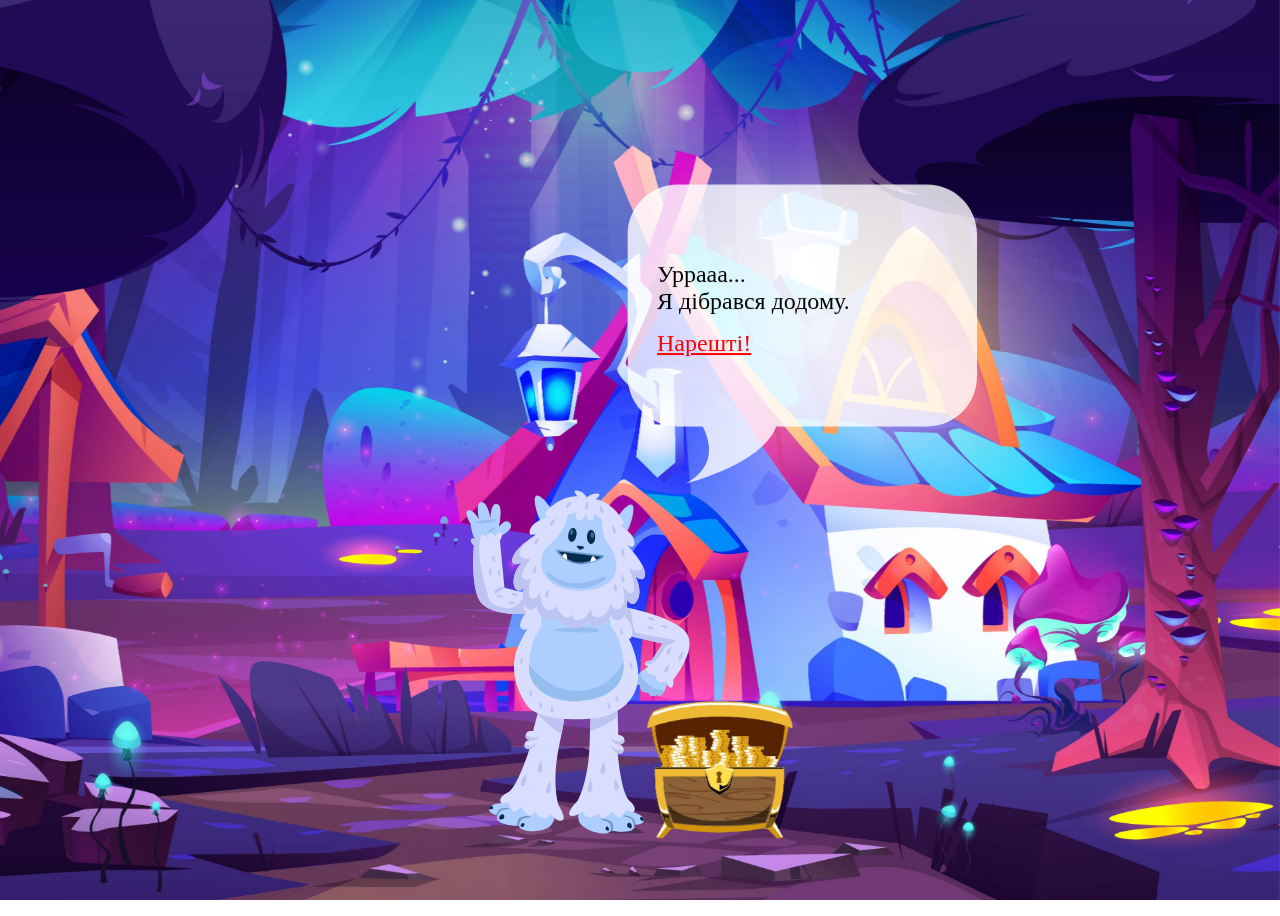
==== final.html @ 323e9d5f "first commit" ====
<!DOCTYPE html>
<html lang="en">
<head>
	<meta charset="UTF-8">
	<meta name="viewport" content="width=device-width, initial-scale=1.0">
	<title>Смурфики</title>
	<link rel="icon" href="img/rex.svg">
	<link rel="stylesheet" href="main.css">
	<script src="https://cdnjs.cloudflare.com/ajax/libs/gsap/3.12.5/gsap.min.js"></script>

</head>
<body>
	
	<div class="bg bg--final"></div>

	<div class="game">

		<div id="rex" class="rex--start">
			<svg version="1.2" xmlns="http://www.w3.org/2000/svg" viewBox="0 0 147 207" width="250" height="347">
				<style>
					.s0 { fill: #adceff } 
					.s1 { fill: #d9ddff } 
					.s2 { fill: #bdc4f2 } 
					.s3 { fill: #6a97ce } 
					.s4 { fill: #022b4c } 
					.s5 { fill: #95beef } 
					.s6 { fill: #426b8e } 
					.s7 { fill: #022b4c;stroke: #6a97ce;stroke-linecap: round;stroke-linejoin: round } 
					.s8 { fill: #ffffff } 
				</style>
				<g id="OBJECT">
					<g id="Layer">
						<path id="Layer" class="s0" d="m110.6 187.9c0 0 8.7-0.4 10.4 2.8 1.7 3.1-4.9 4.6-4.9 4.6 0 0 1.9 2.6-2.4 4.5-4.4 1.9-10.3 1.6-10.3 1.6 0 0 0.2 2.5-5.3 3.2-5.5 0.7-12.1-1-14.1-3.7-2-2.6-1.8-6.6-1.8-6.6 0 0 22-10.8 28.4-6.4z"/>
						<path id="Layer" class="s1" d="m77.5 198.2c2.7 1.4 7-3.8 7-3.8 0 0 1.3 2.7 4.5 2.4 3.1-0.2 4.9-3.7 4.9-3.7 0 0 1.4 2.9 3.6 2.1 2.3-0.9 4.6-5 4.6-5 0 0 2.9 3.3 4.7 2.5 1.8-0.7 2.6-5 2.6-5 0 0 3.1 0.8 4.3 0.3 1.2-0.4 2.1-3.4-3.6-6.3-5.7-2.9-13-26-13-26 0 0 2.9 0.6 3-2.2 0.2-2.8-3.1-3-3.1-3 0 0 2.7-0.8 2.2-3.5-0.6-2.6-4.2-1.9-4.2-1.9l-4.6-17.3-14 6.5c0 0-1.2-2.4 1.6 12.4q0.6 3 1.4 7.1c4.7 22.7 0.5 35.2 0.5 35.2 0 0-5 7.9-2.4 9.2z"/>
						<path id="Layer" class="s2" d="m78 146.7c5.8-3.4 11.2-8.6 14.3-11.8l-1.9-7.1-14 6.5c0 0-1.2-2.4 1.6 12.4z"/>
						<path id="Layer" class="s2" d="m99 170.7c0 0 4.6 4.5 3 6.6-1.6 2.1-3.5-2.6-3-6.6z"/>
						<path id="Layer" class="s2" d="m85 174.9c0 0 3.5 5.4 1.5 7.1-2.1 1.7-2.8-3.3-1.5-7.1z"/>
						<path id="Layer" class="s2" d="m90.1 162.5c0 0 3.5 5.4 1.5 7.1-2.1 1.7-2.9-3.2-1.5-7.1z"/>
						<path id="Layer" class="s2" d="m100.1 153.2c0 0-3.9 1.7-6.9-0.5-3-2.1 2.1 3.2 3.9 3 1.7-0.1 3.2 0 3-2.5z"/>
						<path id="Layer" class="s2" d="m99.2 147.1c0 0-1.8 1.7-4 1.8-2.3 0.1-3.8-1-3.8-1 0 0 1.7 3.9 5.6 2.6 3.9-1.2 2.2-3.4 2.2-3.4z"/>
						<path id="Layer" class="s3" d="m103.4 201.4c0 0-0.3-3.6-3-4.4-2.6-0.8-3.8 0.1-3.9-0.6-0.1-0.6 2.5-1.2 5.4-0.2 2.8 1 2.6 5.2 2.6 5.2z"/>
						<path id="Layer" class="s3" d="m116.1 195.3c0 0-1-2.4-2.9-3.2-1.9-0.8-5.1-0.1-4.3-0.8 0.7-0.6 4.3-0.6 5.8 0.3 1.6 0.9 2.2 3.5 2.2 3.5z"/>
						<path id="Layer" class="s4" d="m100.6 199.9c0 0 0.7-0.3 1.4 0.6 0.6 0.9 0.2 2-0.5 1.7-0.6-0.3-1-0.3-1-0.3 0 0-1-1.3 0.1-2z"/>
						<path id="Layer" class="s4" d="m119.1 189.8c0 0 0.6-0.5 1.5 0.2 0.9 0.6 0.8 1.8 0.1 1.7-0.7-0.1-1.1 0.1-1.1 0.1 0 0-1.4-1.1-0.5-2z"/>
						<path id="Layer" class="s4" d="m112.8 194.7c0 0 1-0.4 1.9 0.8 0.9 1.2 0.3 2.7-0.6 2.3-0.9-0.4-1.4-0.4-1.4-0.4 0 0-1.4-1.9 0.1-2.7z"/>
						<g id="rex--vin-right">
							<path id="Layer" class="s0" d="m123.6 35.5c0 0-5.2-4.2-5.5-6.9-0.3-2.7 2.1-3.4 3.5-3.1 1.4 0.2 3.6 4.1 3.6 4.1 0 0-0.3-13.1 3.7-13.1 4-0.1 2.3 8.8 2.3 8.8 0 0 3.7-9 7.2-8 3.6 1-0.6 10.3-0.6 10.3 0 0 4.6-5.5 7.3-3.9 2.7 1.6-3.3 8-3.3 8 0 0-2.3 7.9-5.8 8.8-3.6 0.8-12.4-5-12.4-5z"/>
							<path id="Layer" class="s1" d="m137.4 43.6c0 0-2.9 26-11.2 32.6-8.4 6.6-27.9 0.9-27.9 0.9l-3.5-12 6.6-0.1 13-0.4 8.4-27c0 0-1.5-5.1 0.5-5 0 0 2.8-0.1 2.5 3.6 0 0 1.7-2.6 3.5-2 1.8 0.7 1.6 3 1.6 3 0 0 1.9-1.8 3.5-1.1q0.2 0.1 0.3 0.2c1.7 1.2 1.1 3.7 1.1 3.7 0 0 2.8-1.1 3.9 0.1 1.1 1.3-2.3 3.5-2.3 3.5z"/>
							<path id="Layer" class="s2" d="m137.4 43.6c0 0-2.9 26-11.2 32.6-8.4 6.6-27.9 0.9-27.9 0.9l-3.5-12 6.6-0.1c0.7 3.2 2.7 9.9 7.8 10.9 6.7 1.2 12.2-0.7 13.4-3.6 1.1-2.9 13.8-23.3 11.8-36.2q0.2 0.1 0.3 0.2c1.7 1.3 1.1 3.7 1.1 3.7 0 0 2.8-1.1 3.9 0.1 1.1 1.3-2.3 3.5-2.3 3.5z"/>
							<path id="Layer" class="s2" d="m113.7 69.5c0 0 3.7-0.9 4.2 0.5 0.5 1.4-2.3 0.9-4.2-0.5z"/>
							<path id="Layer" class="s2" d="m105.6 72.3c0 0 3.5-1.4 4.2 0 0.7 1.3-2.2 1.2-4.2 0z"/>
							<path id="Layer" class="s2" d="m105.1 67.1c0 0 3.4-1.4 4.1-0.1 0.8 1.4-2.1 1.3-4.1 0.1z"/>
							<path id="Layer" class="s2" d="m123.2 51.1c0 0 0.1-3.8 1.6-3.9 1.6-0.1 0.3 2.5-1.6 3.9z"/>
							<path id="Layer" class="s2" d="m123.8 59.7c0 0-0.4-3.7 1-4.1 1.5-0.3 0.7 2.4-1 4.1z"/>
							<path id="Layer" class="s2" d="m118.6 58.8c0 0-0.4-3.7 1.1-4.1 1.5-0.3 0.6 2.4-1.1 4.1z"/>
							<path id="Layer" class="s5" d="m127.4 25.4c0 0 10.6 2.9 12.2 4.5 1.6 1.6-12.8-2-12.2-4.5z"/>
							<path id="Layer" class="s5" d="m126.8 30.5c0 0 2.6 3.3 3.2 4.2 0.6 0.9 0.9-3.9-3.2-4.2z"/>
							<path id="Layer" class="s2" d="m114.4 64.6c0 0 4.1 4.9 5.2 4.4 1.1-0.5-2.1-5.7-5.2-4.4z"/>
						</g>
						<path id="Layer" class="s0" d="m38.5 192.6c0 0-8.5 1.5-9.5 5-0.9 3.4 5.8 3.4 5.8 3.4 0 0-1.3 3 3.4 3.8 4.6 0.9 10.4-0.7 10.4-0.7 0 0 0.3 2.5 5.8 2 5.5-0.6 11.6-3.8 13-6.8 1.3-3.1 0.2-6.9 0.2-6.9 0 0-23.8-5.6-29.1 0.2z"/>
						<path id="Layer" class="s1" d="m73 195.2c-2.3 1.9-7.6-2.2-7.6-2.2 0 0-0.7 2.9-3.8 3.4-3.1 0.5-5.7-2.6-5.7-2.6 0 0-0.6 3.3-3 2.9-2.4-0.3-5.5-3.8-5.5-3.8 0 0-2.1 3.9-4.1 3.5-2-0.3-3.7-4.3-3.7-4.3 0 0-2.8 1.5-4.1 1.3-1.2-0.2-2.8-2.9 2.1-7 4.9-4.1 6.9-28.2 6.9-28.2 0 0-2.8 1.2-3.5-1.5-0.8-2.7 2.3-3.6 2.3-3.6 0 0-2.8-0.2-2.8-2.9-0.1-2.7 3.6-2.9 3.6-2.9l0.6-17.8 15.1 3.2c0 0 0.7-2.7 1.2 12.4q0.1 3.1 0.2 7.3c0.6 23.1 7.4 34.4 7.4 34.4 0 0 6.7 6.5 4.4 8.4z"/>
						<path id="Layer" class="s2" d="m61 145.1c-6.4-2-12.9-5.9-16.5-8.3l0.2-7.3 15.1 3.2c0 0 0.7-2.7 1.2 12.4z"/>
						<path id="Layer" class="s0" d="m31 117.5c0 0 0.3 3.3-1.6 4.1-1.9 0.7-3.3 0.3-3.3 0.3 0 0-0.4 2-1.7 2.2-1.2 0.2-3.5-0.8-3.5-0.8 0 0-0.5 1.1-2.4 0.2-0.7-0.3-1.4-1.5-2.1-2.9-1.2-2.6-2.2-5.7-2.2-5.7l11.5-8.6c0 0 3.2 1.6 5.6 4 0.7 0.7 1.4 1.5 1.8 2.4 1.9 3.5-0.7 5.2-2.1 4.8z"/>
						<path id="Layer" class="s1" d="m41 87.5l-23.3 5.3 6.5 10.1c0 0 4.2 0.3 4.1 1.8q0 0.1 0 0.3c-0.3 1.3-2.1 1.3-2.1 1.3 0 0 2.3 2.1 0.6 3.7-1.8 1.6-4.9 1.7-4.9 1.7 0 0-0.2 3.5-2.5 4.1-2.3 0.7-3.9-0.4-3.9-0.4 0 0-1 4.1-2.9 3.7-2-0.3-1.2-4.8-1.2-4.8 0 0-16.3-19.7-6.8-29.2 7-7 23.9-11.4 32-13.2 2.7-0.6 4.4-0.9 4.4-0.9 0.5 1 1 5 1.3 8.7 0.3 3.8 0.5 7.4 0.5 7.4z"/>
						<path id="Layer" class="s2" d="m41 87.5l-23.3 5.3 6.5 10.1c0 0 4.2 0.3 4.1 1.8q0 0.1 0 0.3c-0.9 0.4-2.5 0.8-5-0.9-4.2-2.6-7.7-10.3-7.7-10.3 0 0-4.7-0.9-5.6-2.4-0.9-1.6 22.2-3.3 24.1-5.9 1.5-2.1 2.2-10 2.5-13.6 2.7-0.6 4.4-0.9 4.4-0.9 0.5 1 1 5 1.3 8.7z"/>
						<path id="Layer" class="s5" d="m31 117.5c0 0 0.3 3.3-1.6 4.1-1.9 0.7-3.3 0.3-3.3 0.3 0 0-0.4 2-1.7 2.2-1.2 0.2-3.5-0.8-3.5-0.8 0 0-0.5 1.1-2.4 0.2-0.7-0.3-1.4-1.5-2.1-2.9 1.1 0.1 2.9-0.1 5.9-1.2 5.3-1.7 7.9-6.5 9-9.1 0.7 0.7 1.4 1.5 1.8 2.4 1.9 3.5-0.7 5.2-2.1 4.8z"/>
						<path id="Layer" class="s1" d="m48 60.1c0 0-8.1 6.9-8.8 10.8-0.7 4 2.6 4.4 2.6 4.4 0 0-5.8 4.2-6.1 9.4-0.3 5.1 2.1 5.3 2.1 5.3 0 0-9.9 19-3.2 32.4 6.6 13.4 23.5 14.9 23.5 14.9 0 0 32.4 4.2 40.9-8.1 8.4-12.3 8.8-25.6 5.2-33.8-3.6-8.2-6.1-11.8-6.1-11.8 0 0 2.3 2.1 4.2-0.3 1.9-2.3-3.3-9.3-3.3-9.3 0 0 2.8-1.2 1-6-1.8-4.9-9.5-10.3-9.5-10.3z"/>
						<path id="Layer" class="s0" d="m97.4 106.7c0 15-16.3 22.2-31.7 20.2-13.2-0.8-25.2-8.3-24.8-21.3q0-1.2 0.1-2.3c1.1-13.8 7.7-21.2 7.7-21.2 0.3-12.5 6.6-20.8 6.6-20.8l15.5 0.5v0.2h13.5c0 0 6 8.4 6 20.9 0 0 6.6 7.9 7.1 22.2q0 0.7 0 1.6z"/>
						<path id="Layer" class="s2" d="m57.5 62.1c0 0 3.6 2.3 11.7 2.2 8.1 0 11.7-3.7 11.7-3.7 0 0-11.3 3.9-23.4 1.5z"/>
						<path id="Layer" class="s2" d="m46 173.2c0 0-3.5 5.4-1.5 7.1 2 1.7 2.8-3.3 1.5-7.1z"/>
						<path id="Layer" class="s2" d="m60.5 174.1c0 0-2.2 6.1 0.2 7.3 2.4 1.2 2-3.8-0.2-7.3z"/>
						<path id="Layer" class="s2" d="m52.8 163.2c0 0-2.2 6.1 0.2 7.3 2.3 1.2 2-3.8-0.2-7.3z"/>
						<path id="Layer" class="s2" d="m5.2 97.2c0 0 0.1 5.1 2.2 5.3 2.1 0.2 0.4-3.4-2.2-5.3z"/>
						<path id="Layer" class="s2" d="m12.4 94.1c0 0 0.1 5.1 2.2 5.3 2.1 0.2 0.4-3.4-2.2-5.3z"/>
						<path id="Layer" class="s2" d="m13.7 105c0 0 0.1 5 2.2 5.2 2.1 0.2 0.4-3.3-2.2-5.2z"/>
						<path id="Layer" class="s2" d="m18.7 81.7c0 0-3.7-0.1-3.9 1.4-0.2 1.5 2.4 0.4 3.9-1.4z"/>
						<path id="Layer" class="s2" d="m27.3 82.7c0 0-3.7-0.6-4.1 0.8-0.4 1.5 2.4 0.8 4.1-0.8z"/>
						<path id="Layer" class="s2" d="m37 103.5c0 0-2.2 3-1.1 4.1 1.1 1 1.7-1.8 1.1-4.1z"/>
						<path id="Layer" class="s2" d="m45.4 123.4c0 0-2.3 3-1.1 4.1 1.1 1 1.7-1.8 1.1-4.1z"/>
						<path id="Layer" class="s2" d="m50.2 127.5c0 0-2.2 3-1.1 4 1.1 1.1 1.7-1.7 1.1-4z"/>
						<path id="Layer" class="s2" d="m42.7 83.5c0 0-2.2 3-1.1 4 1.1 1.1 1.7-1.7 1.1-4z"/>
						<path id="Layer" class="s2" d="m67.4 68.3c0 0-1.1 3.6 0.3 4.2 1.4 0.7 1.1-2.2-0.3-4.2z"/>
						<path id="Layer" class="s2" d="m101.4 100.5c0 0-1 3.6 0.5 4.2 1.4 0.5 0.9-2.3-0.5-4.2z"/>
						<path id="Layer" class="s2" d="m90.6 126.9c0 0-1.7 3.3-0.4 4.2 1.3 0.9 1.4-2 0.4-4.2z"/>
						<path id="Layer" class="s2" d="m83.6 129.6c0 0-1.7 3.3-0.4 4.2 1.3 0.8 1.4-2.1 0.4-4.2z"/>
						<path id="Layer" class="s2" d="m96.4 119.9c0 0-1.7 3.3-0.5 4.2 1.3 0.8 1.5-2 0.5-4.2z"/>
						<path id="Layer" class="s2" d="m26.7 77.4c0 0-3.7-0.6-4.1 0.9-0.4 1.5 2.4 0.7 4.1-0.9z"/>
						<path id="Layer" class="s2" d="m40.9 156.4c0 0 4.2 0.7 6.7-2 2.5-2.8-1.4 3.6-3.2 3.8-1.7 0.2-3.1 0.7-3.5-1.8z"/>
						<path id="Layer" class="s2" d="m40.5 150.2c0 0 2.1 1.3 4.3 0.9 2.2-0.5 3.4-1.8 3.4-1.8 0 0-0.8 4.1-4.9 3.8-4-0.4-2.8-2.9-2.8-2.9z"/>
						<path id="Layer" class="s5" d="m56.9 84.1c0 0 5-1.3 12.9-1.1 8 0.2 13 1.3 13.7 1.9 0.7 0.5-34.8 3.2-26.6-0.8z"/>
						<path id="Layer" class="s5" d="m97.4 106.7c0 15-16.3 22.2-31.7 20.2-13.2-0.8-25.2-8.3-24.8-21.3q0-1.2 0.1-2.3c2.7 5.9 9 15.3 23.4 17.4 18.1 2.7 29.7-11.2 33-15.6q0 0.7 0 1.6z"/>
						<path id="Layer" class="s3" d="m48.6 204.1c0 0-0.6-3.6 1.9-5 2.4-1.3 3.7-0.7 3.6-1.4 0-0.7-2.6-0.6-5.2 1-2.6 1.6-1.5 5.7-1.5 5.7z"/>
						<path id="Layer" class="s3" d="m34.8 201c0 0 0.4-2.6 2.1-3.8 1.7-1.1 4.9-1.2 4.1-1.7-0.9-0.5-4.4 0.4-5.7 1.6-1.3 1.2-1.4 3.9-1.4 3.9z"/>
						<path id="Layer" class="s4" d="m51 202c0 0-0.8-0.1-1.2 0.9-0.5 1 0.2 2 0.7 1.6 0.6-0.5 1-0.5 1-0.5 0 0 0.7-1.6-0.5-2z"/>
						<path id="Layer" class="s4" d="m30.7 196.3c0 0-0.7-0.3-1.4 0.5-0.8 0.8-0.4 1.9 0.2 1.7 0.7-0.2 1.1-0.2 1.1-0.2 0 0 1.1-1.3 0.1-2z"/>
						<path id="Layer" class="s4" d="m37.8 199.7c0 0-1-0.2-1.6 1.2-0.6 1.3 0.3 2.6 1.1 2.1 0.7-0.6 1.3-0.7 1.3-0.7 0 0 0.9-2.2-0.8-2.6z"/>
						<path id="Layer" class="s0" d="m45.6 19c0 0-5.2-8.7-9-9.1-3.8-0.3 0.2 12.7 2.1 15.5 2 2.9 7.7-3.4 6.9-6.4z"/>
						<path id="Layer" class="s0" d="m83.4 13.6c0 0 5.2-8.7 9-9.1 3.8-0.3-0.2 12.7-2.1 15.6-2 2.8-7.7-3.5-6.9-6.5z"/>
						<path id="Layer" class="s1" d="m101.8 44.6c0.4 0.3 5.9 6.6 4.6 13-1.3 6.6-6.2 1.6-6.2 1.6 0 0 2.7 9.3-1.3 12.4-3.9 3-6-1.7-6-1.7 0 0 0 5.6-5.3 8-5.3 2.4-7.2-0.8-7.2-0.8 0 0-1.4 3-4.9 5-1.4 0.8-2.5 0.6-3.5 0.2-0.8 0.9-2 1.6-3.9 1-3.9-1.1-5.9-3.7-5.9-3.7 0 0-1.1 3.5-6.8 2.4-5.7-1.2-7-6.6-7-6.6 0 0-1 5-5.5 2.9-4.5-2.1-4.1-11.7-4.1-11.7 0 0-3.6 6-6.3-0.2-2.7-6 1.3-13.3 1.5-13.7-0.2 0.2-5.8 4.6-5.8-1.5 0-1.8 0.9-4 2.2-6.3 3-5.2 8-10.4 8.4-10.9-0.4 0.3-4.8 3.2-4.3-1.9 0.4-5.2 8.6-9.8 9.2-10.2-0.4 0.2-5.8 1.6 0.3-6.2 6.3-8.1 13.7-9.1 13.7-9.1 0 0-4.6-3-1.1-3.3 3.3-0.4 5.9 2 6.4 2.4v-0.3c0 0 2.1-3.5 5.7-3.9 3.5-0.5-0.3 3.5-0.3 3.5 0 0 7.4-0.8 15.4 5.8 8 6.5 1.6 6 1.6 6 0 0 9.7 2.7 11.3 7.8 1.7 4.9-3.3 3-3.7 2.8 0.3 0.3 3.6 2.4 6.9 5.3 3.3 2.8 6.6 6.2 7.3 9.1 1.4 5.9-5 2.9-5.4 2.8z"/>
						<path id="Layer" class="s0" d="m53.7 19.9c0 0 1 7.9-4.2 14.6-5.3 6.7-8.6 22 9 25.8 17.6 3.8 30.5-3.7 31.5-14.3 1-10.6-5.1-10.1-11.2-19.1-6.1-9-2.4-11.7-8.8-16.6-6.7-5.2-16-0.2-16.3 9.6z"/>
						<path id="Layer" class="s4" d="m62.8 29.2c-0.1 2.4-1.3 4.2-2.6 4.2-1.3-0.1-2.4-2-2.3-4.3 0.1-2.3 1.2-4.2 2.6-4.2 1.3 0.1 2.3 2 2.3 4.3z"/>
						<path id="Layer" class="s6" d="m60.6 28.1c0 0.9-0.5 1.7-1 1.7-0.6 0-1-0.8-1-1.7 0.1-1 0.5-1.7 1.1-1.7 0.5 0 0.9 0.8 0.9 1.7z"/>
						<path id="Layer" class="s4" d="m73.9 27.6c0.4 2.3-0.4 4.3-1.7 4.5-1.3 0.3-2.7-1.4-3.1-3.7-0.4-2.3 0.3-4.3 1.6-4.6 1.4-0.2 2.8 1.5 3.2 3.8z"/>
						<path id="Layer" class="s6" d="m70.9 26.6c0.3 0.9 0.9 1.5 1.4 1.3 0.5-0.1 0.7-1 0.5-1.9-0.3-0.9-0.9-1.5-1.4-1.3-0.5 0.1-0.7 1-0.5 1.9z"/>
						<path id="Layer" class="s2" d="m101.8 44.6c0.4 0.3 5.9 6.6 4.6 13-1.3 6.6-6.2 1.6-6.2 1.6 0 0 2.7 9.3-1.3 12.4-3.9 3-6-1.7-6-1.7 0 0 0 5.6-5.3 8-5.3 2.4-7.2-0.8-7.2-0.8 0 0-1.4 3-4.9 5-1.4 0.8-2.5 0.6-3.5 0.2-0.8 0.9-2 1.6-3.9 1-3.9-1.1-5.9-3.7-5.9-3.7 0 0-1.1 3.5-6.8 2.4-5.7-1.2-7-6.6-7-6.6 0 0-1 5-5.5 2.9-4.5-2.1-4.1-11.7-4.1-11.7 0 0-3.6 6-6.3-0.2-2.7-6 1.3-13.3 1.5-13.7-0.2 0.2-5.8 4.6-5.8-1.5 0-1.8 0.9-4 2.2-6.3-0.4 2-0.4 3.8 0.9 4.1 2.8 0.9 6.2-1.1 6.4-1.1-0.2 0.4-4.4 10.2-2.6 13.8 1.7 3.7 5.8-2.2 6.1-2.6-0.1 0.6-2.3 9.7 1.7 12.6 4.2 3 6.1-3.9 6.1-3.9 0 0 0.1 7.5 6 9.2 5.8 1.7 5.4-5.1 5.4-5.1 0 0 2.6 6.2 6.9 6.9 4.2 0.7 4.6-3.7 4.6-3.7 0 0 1.3 3 3.6 2.1 2.3-0.9 4.5-3.8 5.5-7 0 0 1.1 3.6 5.2 2.5 4.1-1.1 4.8-10.7 4.8-10.7 0 0 1.9 5.2 5 3.7 3-1.5 0.3-11.9 0.3-11.9 0 0 2.7 2 4.9-0.3 2.2-2.3-4.8-11.4-4.8-11.4 0 0 3.9 1 6.2-1.6 1.4-1.7-0.7-5.2-2.7-7.8 3.3 2.8 6.6 6.2 7.3 9.1 1.4 5.9-5 2.9-5.4 2.8z"/>
						<path id="Layer" class="s1" d="m52.3 17.8c0.8 2.6 6-2.5 6-2.5 0 0 0.4 4 2.3 4.3 1.9 0.2 2.9-4.2 2.9-4.2 0 0 1.9 4.6 4.3 4.1 2.3-0.5 1.6-5.3 1.6-5.3 0 0 5.5 3.3 6.5 0.6 1-2.7-5.1-7.4-10.9-7.2-10.3 0.3-13.4 7.6-12.7 10.2z"/>
						<path id="Layer" class="s5" d="m52.2 54.6c0 0 6.7 6.3 18.7 4.9 11.9-1.3 16.8-8.4 16.2-9.6-0.5-1.3-7.7 7.7-18.3 6.8-10.7-0.9-15.8-4.3-17-3.9-1.3 0.5 0.4 1.8 0.4 1.8z"/>
						<path id="Layer" class="s4" d="m65.4 34.8c0 0 2.7-0.7 3.4-0.3 0.6 0.5-1.8 2.4-1.8 2.4 0 0-4.5-1.5-1.6-2.1z"/>
						<path id="Layer" class="s7" d="m80.6 37.3c0 0-1 1.7-3 3.4-0.9 0.8-1.9 1.5-3 2.2-2.6 1.4-6 2.5-10 1.9q-2.1-0.3-3.8-0.7c-1.4-0.3-2.5-0.7-3.5-1-3.4-1.3-4.1-2.5-4.1-2.5z"/>
						<path id="Layer" class="s8" d="m60.8 44.1c-1.4-0.3-2.5-0.7-3.5-1 0.3-0.9 1-2.5 1.9-2.4 0.9 0.1 1.4 2.1 1.6 3.4z"/>
						<path id="Layer" class="s8" d="m77.6 40.7c-0.9 0.8-1.9 1.5-3 2.2 0-1.3 0.1-3.5 1-3.7 0.7-0.3 1.5 0.7 2 1.5z"/>
						<path id="Layer" class="s2" d="m42 35.6c0 0-2.6 3.5-1.3 4.7 1.3 1.3 2-2 1.3-4.7z"/>
						<path id="Layer" class="s2" d="m42 51.2c0 0-2.6 3.5-1.3 4.7 1.3 1.2 2.1-2 1.3-4.7z"/>
						<path id="Layer" class="s2" d="m46.5 56.6c0 0-2.6 3.5-1.3 4.7 1.3 1.3 2-2 1.3-4.7z"/>
						<path id="Layer" class="s2" d="m91.2 29.4c0 0 0.7 4.2 2.5 4.1 1.8-0.1-0.1-2.8-2.5-4.1z"/>
						<path id="Layer" class="s2" d="m93.1 45.8c0 0-0.6 4.3 1.1 4.8 1.7 0.5 0.8-2.8-1.1-4.8z"/>
						<path id="Layer" class="s2" d="m86.1 60.3c0 0-1.3 4.1 0.3 4.9 1.6 0.7 1.3-2.6-0.3-4.9z"/>
						<path id="Layer" class="s2" d="m47.5 22.2c0 0-2.9 3.2-1.7 4.6 1.1 1.3 2.2-1.9 1.7-4.6z"/>
						<path id="Layer" class="s2" d="m81.6 18c0 0 0.9 4.3 2.7 4.1 1.8-0.1-0.2-2.8-2.7-4.1z"/>
						<path id="Layer" class="s2" d="m72.1 7.8c0 0 0.8 4.2 2.6 4.1 1.8-0.1-0.2-2.9-2.6-4.1z"/>
						<path id="Layer" class="s2" d="m55 10.1c0 0-3 3-1.9 4.4 1.1 1.4 2.3-1.7 1.9-4.4z"/>
						<path id="Layer" class="s2" d="m62.6 7.7c0 0-1.4 4.1 0.2 4.8 1.7 0.8 1.3-2.5-0.2-4.8z"/>
					</g>
				</g>
			</svg>

			<div class="chat chat--one">
				<img src="img/messeg.svg" alt="">
				<div class="chat__messeg">
					<p>Уррааа... <br> Я дібрався додому.</p>
					<a href="#" class="step--two">Нарешті!</a>
				</div>
			</div>

			<div class="chat chat--two">
				<img src="img/messeg.svg" alt="">
					<div class="chat__messeg">
					<p>Ми пройшли з тобою довгий шлях сповнений пригодами.</p>
					<a href="#" class="step--three">Це вже кінець?</a>
				</div>
			</div>

			<div class="chat chat--three">
				<img src="img/messeg.svg" alt="">
					<div class="chat__messeg">
					<p>Так. Ця скриня з монетами тепер твоя. Дякую тобі за допомогу! </p>
				</div>
			</div>
		</div>

	</div>

	<script src="main.js"></script>
</body>
</html>
---- main.css ----
body {
	width: 100vw;
	height: 100vh;
	overflow: hidden;
}

svg {
	overflow: visible;
}

.bg {
	display: block;
	position: fixed;
	top: 0;
	left: 0;
	right: 0;
	bottom: 0;
	width: 100vw;
	height: 100vh;
	background-size: cover;
}

.bg--one {
	background-image: url(img/bg--one.jpg);
	animation: bgMov 115s infinite linear;
}
.bg--two {
	background-image: url(img/bg--two.jpg);
	animation: bgMov 90s infinite linear;
	height: 95vh;
}
.bg--three {
	height: 113vh;
	background-image: url(img/bg--three.jpg);
	animation: bgMov 100s infinite linear;
}
.bg--four {
	background-image: url(img/bg--three.jpg);
	top: -100px;
	animation: bgMov 65s infinite linear;
}
.bg--five {
	background-image: url(img/bg--five.jpg);
	height: 100vh;
	animation: bgMov 100s infinite linear;
}
.bg--bottom {
	display: block;
	height: 200px;
	width: 100vw;
	position: fixed;
	bottom: 0;
	left: 0;
	right: 0;
	animation: bgMovBottom 61s infinite linear;
	background-size: cover;
	background-image: url(img/bg--bottom-one.png);
}
.bg--bottom-five {
	background-image: url(img/bg--bottom-five.png);
	animation: bgMovBottom 46.8s infinite linear;
}
.bg--bottom-one {
	animation: bgMovBottom 65s infinite linear;
}

.bg--start {
	background-image: url(img/start--bg.jpg);
	background-position: center 0;
	width: 100vw;
	height: 100vh;
}
.bg--step-two {
	background-image: url(img/bg--step-two.jpg);
	background-position: center 0;
	width: 100vw;
	height: 100vh;
}
.bg--step-three {
	background-image: url(img/bg--step-three.jpg);
	width: 100vw;
	height: 100vh;
}
.bg--step-four {
	background-image: url(img/bg--step-four.jpg);
	background-position: center 0;
	width: 100vw;
	height: 100vh;
}
.bg--step-five {
	background-image: url(img/bg--step-five.jpg);
	background-position: center 0;
	width: 100vw;
	height: 100vh;
}
.step--bg-five-two {
	background-image: url(img/step--bg-five-two.jpg);
	background-position: center 0;
	width: 100vw;
	height: 100vh;
}
.bg--step-six {
	background-image: url(img/bg--step-six.jpg);
	background-position: center 0;
	width: 100vw;
	height: 100vh;
}
.bg--final {
	background-image: url(img/final.jpg);
	background-position: center 0;
	width: 100vw;
	height: 100vh;
}

.bg--stop {
	animation-play-state: paused !important;
}

.navigation {
	position: fixed;
	top: 50px;
	right: 150px;
	z-index: 100;
}
.navigation a {
	display: block;
	width: 110px;
	height: 110px;
	position: absolute;
	transition: transform .4s;
}
.navigation a:hover {
	transform: scale(.96);
}
.navigation a:active {
	transform: scale(1.04);
}
.navigation svg {
	width: 100%;
	height: 100%;
}

.navigation--play {
	visibility: hidden;
	opacity: 0;
}

.navigation--stop {
	visibility: visible;
	opacity: 1;
}

.navigation--active {
	visibility: visible;
	opacity: 1;
}

.navigation--off {
	visibility: hidden;
	opacity: 0;
}

.chat {
	position: absolute;
	bottom: 15%;
	left: -60%;
	transform: translate(-50%, -50%) rotate3d(0, 360, 1, 180deg);
	width: 350px;
	height: 300px;
	transition: all .7s;
	opacity: 1;
	display: flex;
	justify-content: center;
	align-items: center;
	padding-bottom: 50px;

}
.chat img {
	position: absolute;
	left: 50%;
	top: 50%;
	transform: translate(-50%, -50%);
	width: 100%;
	z-index: -1;
	opacity: 0.8;
}
.chat p {
	margin: 0 0 15px;
}
.chat__messeg {
	padding: 30px;
	font-size: 24px;
	width: 100%;
}
.chat a {
	color: red;
}
.chat--two, .chat--three, .chat--four, .chat--five {
	visibility: hidden;
	opacity: 0;
	transition-delay: 1s;
}

@keyframes bgMov {
	0% {
		background-position: 0 0;
	}
	100% {
		background-position: -20000px 0;
	}
}

@keyframes bgMovBottom {
	0% {
		background-position: 0 0;
	}
	100% {
		background-position: -20000px 0;
	}
}

.game {
	position: relative;
	width: 80vw;
	height: 100vh;
	margin: 0 0 0 20%;
}

#rex {
	width: 180px;
	height: 230px;
	position: absolute;
	left: 0;
	bottom: 150px;
	transform: rotate3d(0, 360, 1, -180deg);
}

.rex--start {
	margin-left: 250px;
	margin-bottom: 40px;
}

.rex--run {
	position: absolute;
	left: 0;
	top: 0;
	opacity: 1;
}
.rex--run-error {
	visibility: hidden;
}

.rex--over {
	position: absolute;
	left: 0;
	top: 0;
	visibility: hidden;
}
.rex--over-active{
	visibility: visible;
}

.rex--vin {
	position: absolute;
	left: 0;
	top: 0;
	visibility: hidden;
}
.rex--vin-active {
	visibility: visible;
}

.jump {
	animation: jumpMov 1s infinite linear;
}

@keyframes jumpMov {
	0% {
		bottom: 150px;
	}
	10% {
		bottom: 195px;
	}
	20% {
		bottom: 240px;
	}
	30% {
		bottom: 285px;
	}
	40% {
		bottom: 325px;
	}
	50% {
		bottom: 351px;
	}
	60% {
		bottom: 325px;
	}
	70% {
		bottom: 285px;
	}
	80% {
		bottom: 240px;
	}
	90% {
		bottom: 195px;
	}
	100% {
		bottom: 150px;
	}
	
}

.monster {
	width: 120px;
	height: 130px;
	background-size: 120px 130px;
	position: absolute;
	bottom: 150px;
	left: 100vw;
	animation: cactusMov 7.5s infinite linear;
}

.monster1 {
	background-image: url(img/cactus.png);
}
.monster2 {
	width: 120px;
	height: 130px;
	background-image: url(img/onе.svg);
	background-size: 120px 130px;
	position: absolute;
	bottom: 146px;
	left: 100vw;
	animation: cactusMov 7.5s infinite linear;
	animation-delay: 2.5s;
}
.monster3 {
	background-image: url(img/two.svg);
	animation-delay: 5s;
}

.monster--one {
	background-image: url(img/monster--one.svg) !important;
}
.monster--two {
	background-image: url(img/monster--two.svg) !important;
	height: 140px;
	animation-delay: 2.5s !important;
}
.monster--three {
	background-image: url(img/monster--three.svg) !important;
	animation-delay: 3.75s !important;
}
.monster--four {
	width: 120px;
	height: 130px;
	background-size: 120px 130px;
	position: absolute;
	bottom: 150px;
	left: 100vw;
	animation-delay: 5.3s !important;
	background-image: url(img/monster--four.svg) !important;
}

.monster--five {
	width: 120px;
	height: 130px;
	background-size: 120px 130px;
	position: absolute;
	bottom: 150px;
	left: 100vw;
	animation-delay: 1.3s;
	background-image: url(img/monster--five.svg);
}
.monster--six {
	width: 120px;
	height: 130px;
	background-size: 120px 130px;
	position: absolute;
	bottom: 150px;
	left: 100vw;
	animation-delay: 6.4s;
	background-image: url(img/monster--six.svg);
}
.monster--seven {
	background-image: url(img/monster--seven.svg) !important;
}
.monster--eight {
	background-image: url(img/monster--eight.svg) !important;
}
.monster--nine {
	background-image: url(img/monster--nine.svg) !important;
}
.monster--ten {
	background-image: url(img/monster--ten.svg) !important;
}

.batterfly {
	position: absolute;
	bottom: 450px;
	left: 100vw;
	width: 100px;
	height: 100px;
	background-size: 100px 100px;
	z-index: 1;
}

.batterfly::before {
	content: '';
	display: block;
	position: absolute;
	top: 50%;
	left: 50%;
	transform: translate(-50%, -50%);
	border-radius: 50%;
	z-index: -1;
	width: 50px;
	height: 50px;
	background-color: rgba(44, 221, 255, 0.4);
	box-shadow:  0 0 40px 40px rgba(44, 221, 255, 0.4);
}

.batterfly--one {
	animation: batterflyOneUp 7.5s infinite linear;
}
.batterfly--two {
	animation: batterflyTwoUp 7.5s infinite linear;
	animation-delay: 2.5s;
}
.batterfly--three {
	animation: batterflyThreeUp 7.5s infinite linear;
	animation-delay: 4.1s;
}
.batterfly--four {
	animation: batterflyFourUp 7.5s infinite linear;
	animation-delay: 5.7s;
}

.batterfly--delete {
	transform: scale(0);
}

.batterfly--stop {
	animation-play-state: paused !important;
}

.diamonds {
	width: 120px;
	height: 150px;
	background-size: 120px 150px;
	position: absolute;
	bottom: 140px;
	left: 100vw;
	animation: cactusMov 5.7s infinite linear ;
}
.diamonds1 {
	background-image: url(img/diamonds1.png);
}
.diamonds2 {
	background-image: url(img/diamonds2.png);
	animation-delay: 1.5s;
}
.diamonds3 {
	background-image: url(img/diamonds3.png);
	animation-delay: 3.5s;
}

.lava {
	width: 300px;
	height: 130px;
	background-size: 300px 130px;
	position: absolute;
	bottom: 90px;
	left: 100vw;
	animation: cactusMov 5.8s infinite linear ;
}

.lava1 {
	background-image: url(img/lava1.png);
} 

.lava2 {
	background-image: url(img/lava2.png);
	animation-delay: 1.5s;
}

.lava3 {
	background-image: url(img/lava3.png);
	animation-delay: 3.5s;
}

.lava--stop {
	animation-play-state: paused !important;
}

.cactus--stop {
	animation-play-state: paused !important;
}

.start {
	animation: cactusMov 5.5s infinite linear;
}

@keyframes batterflyOneUp {
	0% {
		left: 100vw;
	}
	15% {
		bottom: 450px;
	}
	25% {
		bottom: 650px;
	}
	35% {
		bottom: 450px;
	}
	45% {
		bottom: 350px;
	}
	55% {
		bottom: 450px;
	}
	75% {
		bottom: 560px;
	}
	85% {
		bottom: 400px;
	}
	95% {
		bottom: 550px;
	}
	100% {
		left: -30vw;
	}
}

@keyframes batterflyTwoUp {
	0% {
		left: 100vw;
	}
	15% {
		bottom: 450px;
	}
	25% {
		bottom: 650px;
	}
	35% {
		bottom: 450px;
	}
	45% {
		bottom: 350px;
	}
	55% {
		bottom: 450px;
	}
	65% {
		bottom: 380px;
	}
	77% {
		bottom: 590px;
	}
	95% {
		bottom: 450px;
	}
	100% {
		left: -30vw;
	}
}

@keyframes batterflyThreeUp {
	0% {
		left: 100vw;
	}
	15% {
		bottom: 450px;
	}
	25% {
		bottom: 650px;
	}
	35% {
		bottom: 450px;
	}
	45% {
		bottom: 350px;
	}
	55% {
		bottom: 490px;
	}
	65% {
		bottom: 750px;
	}
	77% {
		bottom: 540px;
	}
	95% {
		bottom: 450px;
	}
	100% {
		left: -30vw;
	}
}

@keyframes batterflyFourUp {
	0% {
		left: 100vw;
	}
	15% {
		bottom: 450px;
	}
	35% {
		bottom: 420px;
	}
	45% {
		bottom: 250px;
	}
	55% {
		bottom: 390px;
	}
	65% {
		bottom: 490px;
	}
	77% {
		bottom: 550px;
	}
	95% {
		bottom: 450px;
	}
	100% {
		left: -30vw;
	}
}

@keyframes cactusMov {
	0% {
		left: 100vw;
	}
	100% {
		left: -30vw;
	}
}

.modal {
	display: flex;
	justify-content: center;
	align-items: center;
	flex-wrap: wrap;
	gap: 15px;
	visibility: hidden;
	opacity: 0;
	position: fixed;
	top: 50%;
	left: 50%;
	transform: translate(-50%, -50%);
	width: 500px;
	height: 250px;
	padding: 30px;
	z-index: 10000;
	background-color: rgba(255, 255, 255, 0.9);
	padding: 30px;
	transition: all .3s;
	color: red;
	text-align: center;
	border-radius: 25px;
	text-transform: uppercase;
}

.modal h1 {
	width: 100%;
	margin: 0;
	font-size: 32px;
}

.modal .button { 
	display: flex;
	justify-content: center;
	align-content: inherit;
	text-align: center;
	border: none;
	background: #fff;
	border-radius: 50px;
	font-size: 22px;
	line-height: 1.4;
	text-transform: uppercase;
	color: #000;
	padding: 10px 50px;
	box-shadow: 0 0 3px 3px rgb(177, 177, 177);
	text-decoration: none;
	cursor: pointer;
}

.modal.active {
	opacity: 1;
	visibility: visible;
}

.modal__close {
	position: absolute;
	right: -20px;
	top: -20px;
	display: block;
	width: 30px;
	height: 30px;
	border-radius: 50%;
	border: none;
	cursor: pointer;
	transition: all .6s;
	background-color: transparent;
	background: red;
}

.modal__close span {
	display: block;
	position: absolute;
	left: 50%;
	top: 50%;
	background: #fff;
	transition: all .6s;
	border-radius: 4px;
	height: 22px;
	width: 3px;
}

.modal__close span:first-child {
	transform: translate(-50%, -50%) rotate(45deg);
}

.modal__close span:last-child { 
	transform: translate(-50%, -50%) rotate(-45deg);
}

.sun {
	position: fixed;
	top: 50px;
	left: 50px;
	display: block;
	width: 105px;
	height: 100px;
	background-image: url(img/sun.svg);
	background-size: cover;
	transition: all .6s;
}

.sun--money {
	position: fixed;
	top: 50px;
	left: 50px;
	display: block;
	width: 105px;
	height: 100px;
	background-image: url(img/sun-money.svg);
	background-size: cover;
	opacity: 0;
	transition: all .6s;
	transition-delay: .7s;
	z-index: 10;
}

.sun-money--active {
	opacity: 1;
}

.sun--money span {
	position: absolute;
	right: -15px;
	top: -15px;
	display: block;
	width: 35px;
	height: 35px;
	border-radius: 50%;
	background-image: url(img/money.svg);
	background-size: cover;
	z-index: 1;
	color: #000;
	font-size: 18px;
	display: flex;
	justify-content: center;
	align-items: center;
	font-weight: 700;
}

.money {
	position: absolute;
	bottom: 150px;
	left: 150px;
	display: block;
	width: 50px;
	height: 50px;
	background-image: url(img/money.svg);
	background-size: cover;
	opacity: 0;
}

.money--active {
	animation: moneyMov .35s linear;
}


@keyframes moneyMov {
	0% {
		bottom: 250px;
		left: 100px;
		opacity: 0;
	}
	1% {
		opacity: 1;
	}
	100% {
		bottom: 85%;
		left: -250px;
		opacity: 1;
	}
}
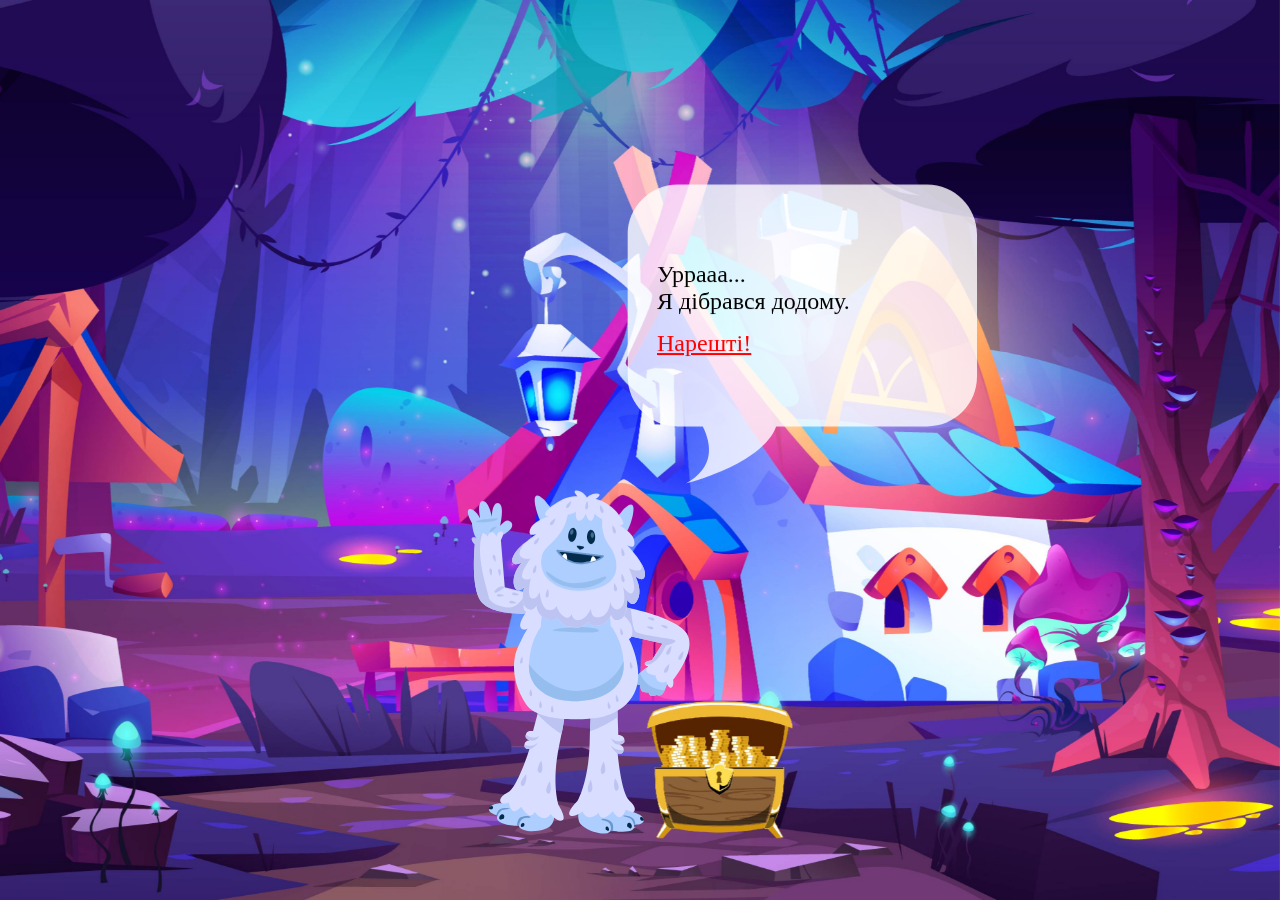
==== commit ced86289: "final" ====
--- a/final.html
+++ b/final.html
@@ -143,7 +143,8 @@
 			<div class="chat chat--three">
 				<img src="img/messeg.svg" alt="">
 					<div class="chat__messeg">
-					<p>Так. Ця скриня з монетами тепер твоя. Дякую тобі за допомогу! </p>
+					<p>Так. Ця скриня з монетами тепер твоя.</p>
+					<p>Дякую тобі за допомогу! </p>
 				</div>
 			</div>
 		</div>
--- a/main.css
+++ b/main.css
@@ -196,12 +196,68 @@
 .chat a {
 	color: red;
 }
-.chat--two, .chat--three, .chat--four, .chat--five {
+.chat--two, .chat--three, .chat--four, .chat--five, .chat--six, .chat--seven {
 	visibility: hidden;
 	opacity: 0;
 	transition-delay: 1s;
 }
-
+.chat__frog {
+	flex-direction: column;
+	padding: 40px;
+	background-color: rgba(255, 255, 255, 0.7);
+	border-radius: 40px;
+	width: 450px;
+	height: 550px;
+	left: -125%;
+	top: -50%;
+}
+.chat__frog img {
+	position: relative !important;
+	left: 0 !important;
+	top: 0 !important;
+	transform: translate(0, 0) !important;
+}
+.chat__frog_item{
+	width: 200px !important;
+}
+.chat__frog_step{
+	display: flex;
+	align-items: center;
+	gap: 20px;
+}
+.chat__frog_input {
+	width: 100%;
+	height: 50px;
+	border: none;
+	outline: none;
+	background-color: rgba(255, 255, 255, 0.7);
+	line-height: 100px;
+	font-size: 28px;
+	margin-bottom: 15px;
+	padding: 0 20px;
+}
+.frog--btn{
+	display: flex;
+	justify-content: center;
+	font-size: 28px;
+}
+
+.error {
+	opacity: 0;
+	font-size: 22px;
+	color: red;
+}
+
+input[type=number]::-webkit-inner-spin-button, 
+input[type=number]::-webkit-outer-spin-button {
+    -webkit-appearance: none;
+    margin: 0;
+}
+
+/* Заборонити змінювати стилі для стрілок у всіх інпутів типу number */
+input[type=number] {
+    -moz-appearance: textfield;
+}
 @keyframes bgMov {
 	0% {
 		background-position: 0 0;
